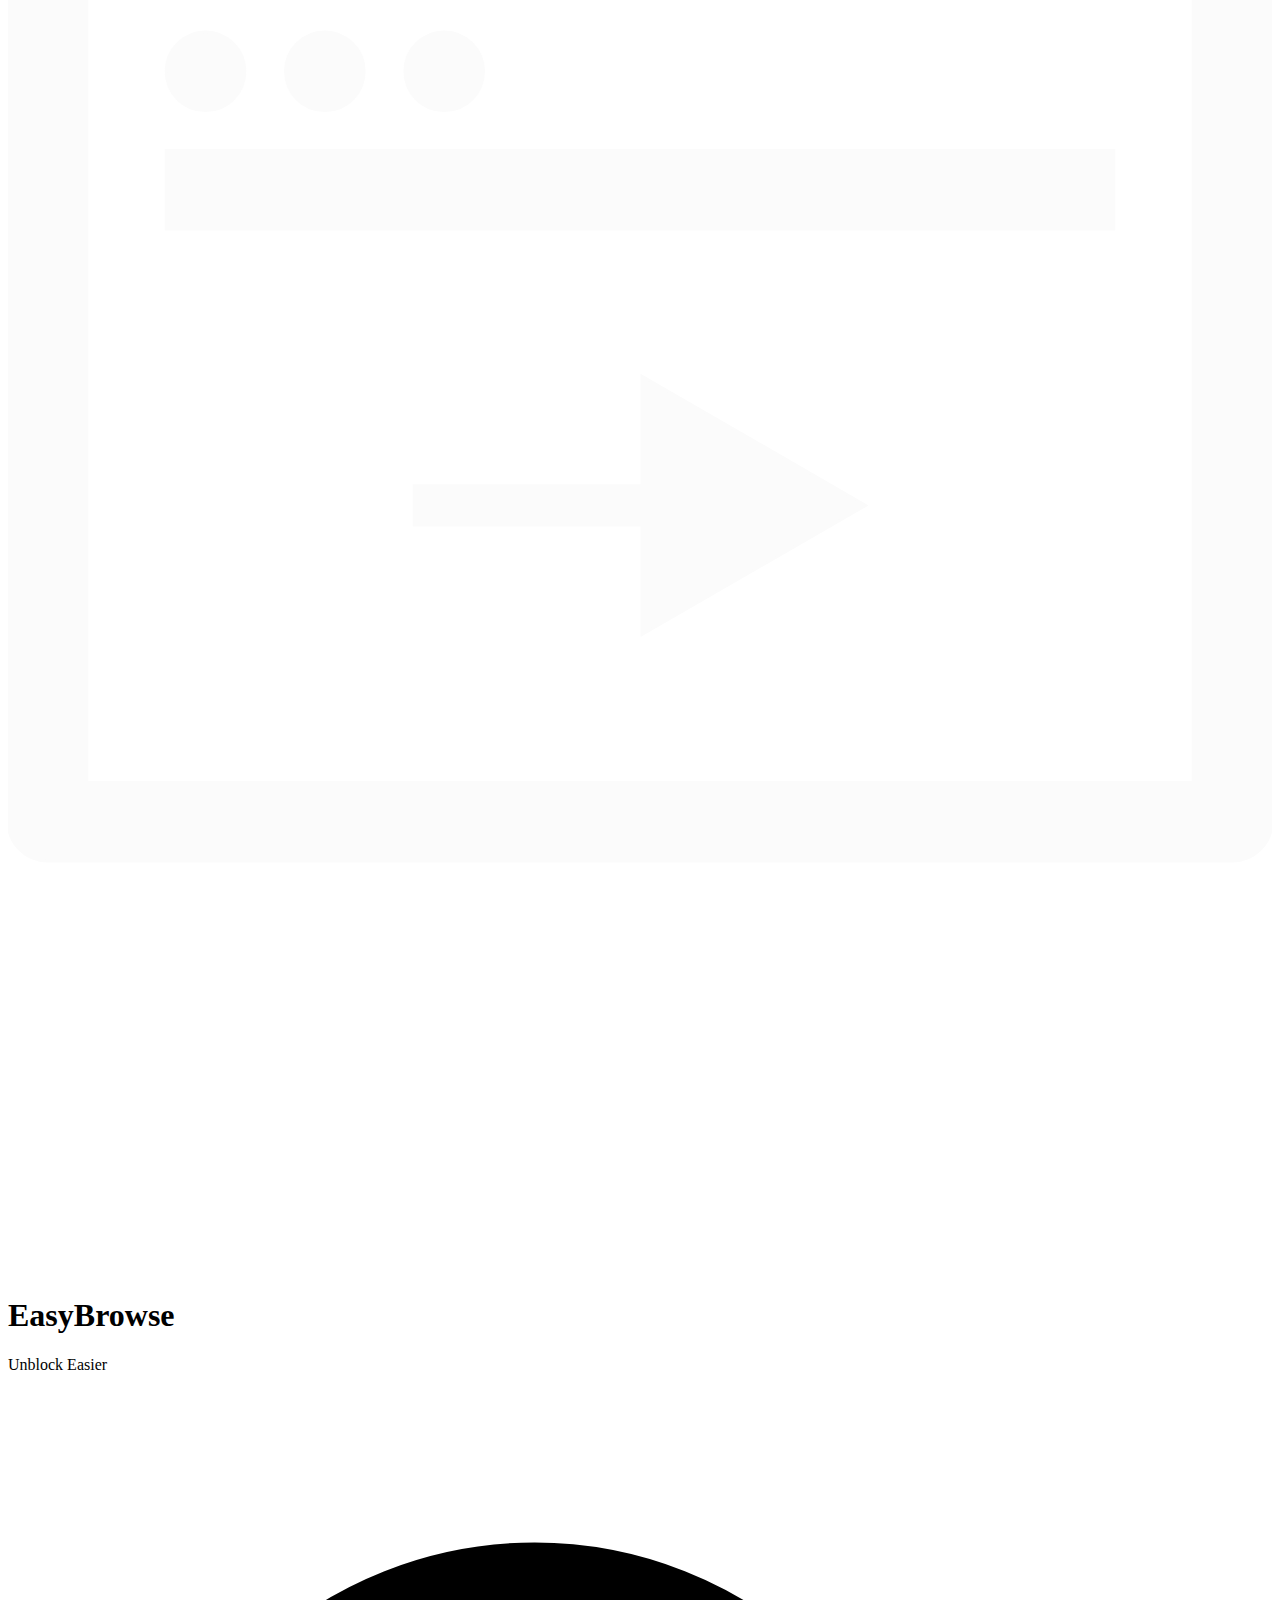
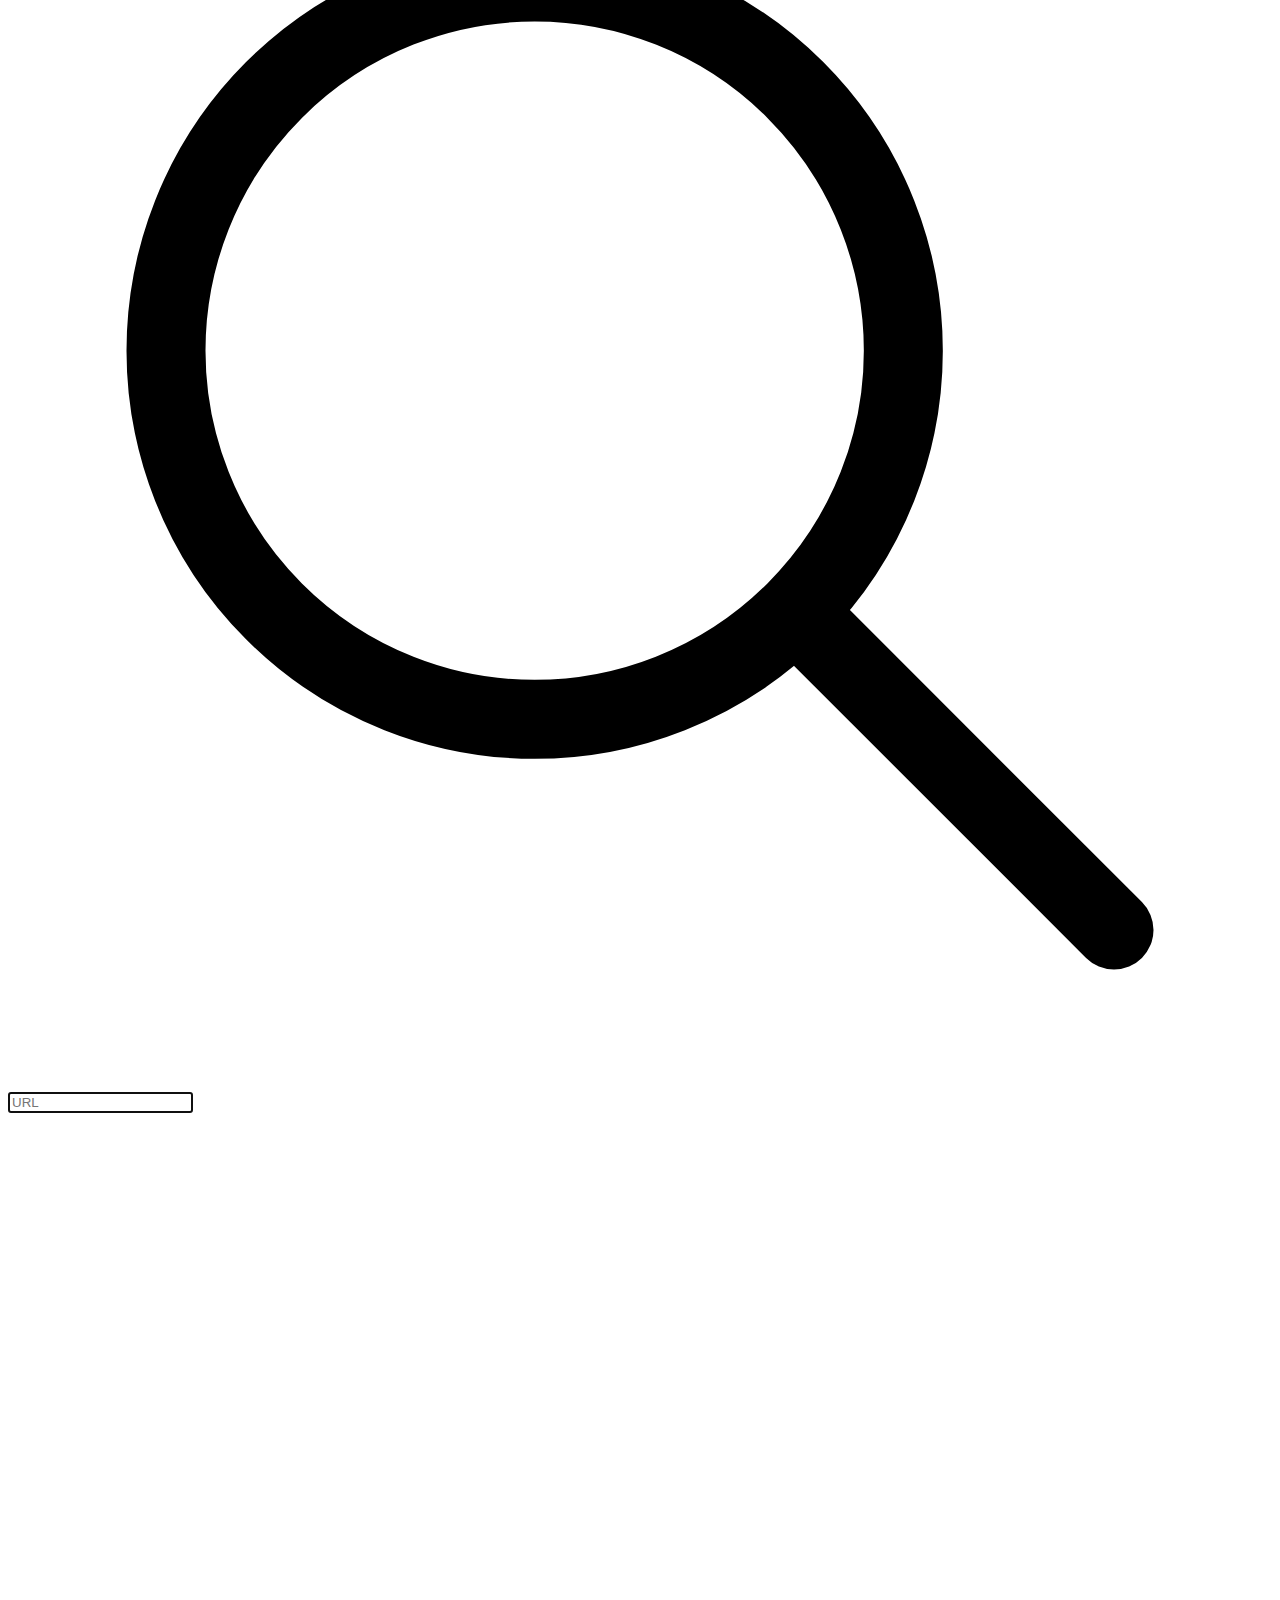
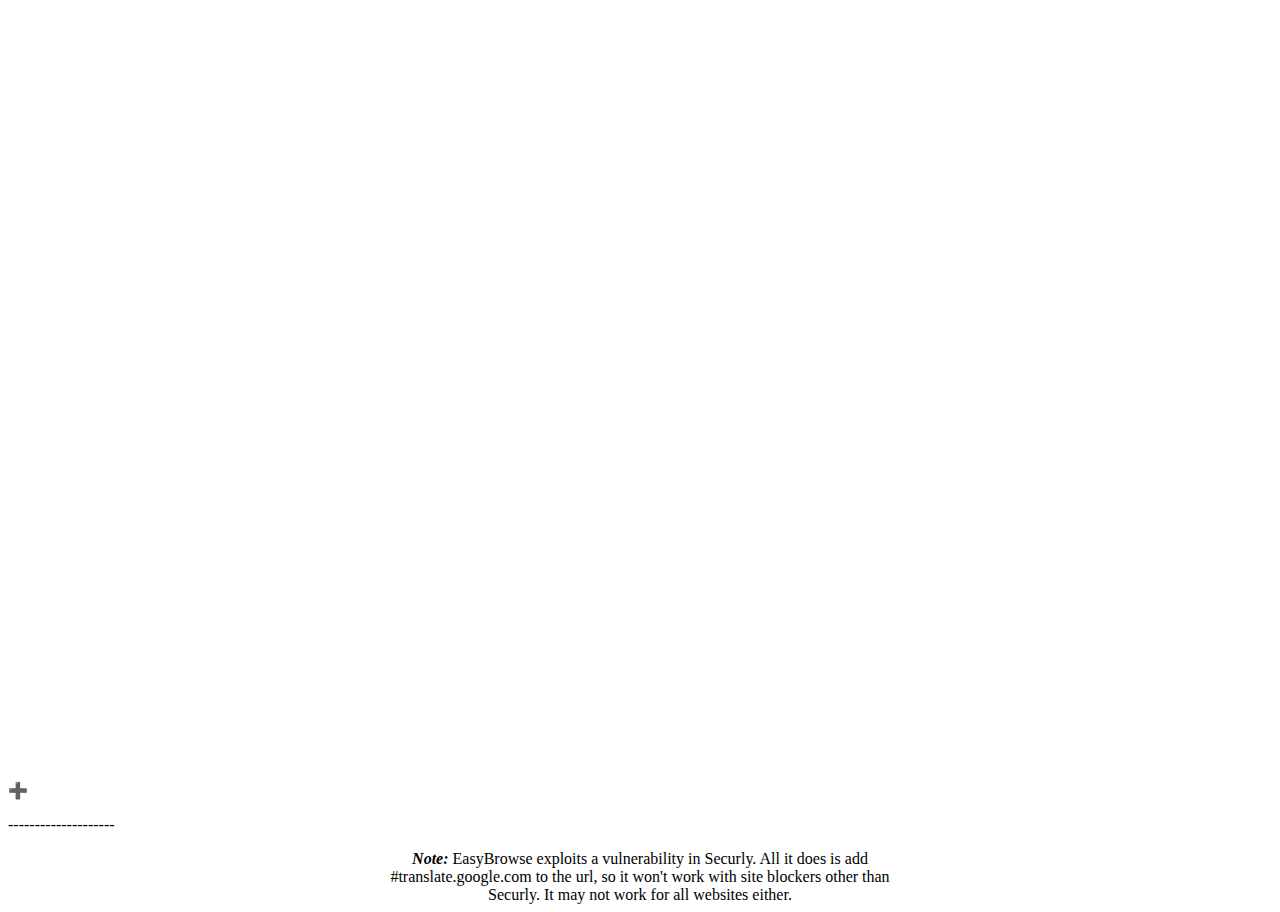
==== index.html @ 88501980 "Update index.html" ====
<!DOCTYPE html>
<html lang="en" data-theme="dark">
<head>
    <meta charset="UTF-8">
    <meta http-equiv="X-UA-Compatible" content="IE=edge">
    <meta name="viewport" content="width=device-width, initial-scale=1.0">
    <title>EasyBrowse</title>
    <link rel="icon" href="icon.png" />
    <link rel="stylesheet" id="relsn" href="https://script-js.github.io/whitemarket/static/styles/newin.css">
</head>
<body>
    <style>
        a {
    color: white;
  }

  a:hover {
    background-color: white;
    color: black;
  }
    </style>
    <script>
      function run(url) {
        var url1 = url.value
        if (url1.includes("http://") || url1.includes("https://")) {
          var urlrev = url1
        } else {
          var urlrev = "https://" + url1;
        }
        window.open(urlrev + "#translate.google.com")
      }

      function addbm() {
        var url1 = searchq.value
        if (url1.includes("http://") || url1.includes("https://")) {
          var urlrev = url1 + "#translate.google.com"
        } else {
          var urlrev = "https://" + url1 + "#translate.google.com";
        }
        var title1 = prompt("Title of Website")
        if (title1) {
        var toadd = "<a href='" + urlrev + "' target='_blank'>" + title1 + "</a><br>";
        if (localStorage.getItem("ezbbm")) {
          localStorage.setItem("ezbbm",localStorage.getItem("ezbbm") + toadd)
        } else {
          localStorage.setItem("ezbbm","<p>--------------------</p><a href='javascript:removebm()'>Remove All Bookmarks</a><p>--------------------</p>" + toadd)
        }
        location.reload()
                          }
      }

      function removebm() {
        var con = confirm("Are you sure you want to delete all bookmarks?")
        if (con == true) {
          localStorage.setItem("ezbbm","")
          location.reload()
        }
      }
    </script>
    <svg style="transform: translate(0px, -20%);" fill="#fbfbfb" class="logo" version="1.1" xmlns="http://www.w3.org/2000/svg" xmlns:xlink="http://www.w3.org/1999/xlink" viewBox="0 0 490 490" xml:space="preserve" style="--darkreader-inline-fill: #1a1c1e; --darkreader-inline-stroke: #e5e3e0;" data-darkreader-inline-fill="" stroke="#fbfbfb" data-darkreader-inline-stroke=""><g id="SVGRepo_bgCarrier" stroke-width="0"></g><g id="SVGRepo_tracerCarrier" stroke-linecap="round" stroke-linejoin="round"></g><g id="SVGRepo_iconCarrier"> <g id="line_19_"> <path d="M15.175,428.75H474.81c8.361,0,15.19-6.829,15.19-15.175V76.425c0-8.345-6.829-15.175-15.175-15.175H15.175 C6.829,61.25,0,68.079,0,76.425V413.56C0,421.921,6.829,428.75,15.175,428.75z M30.625,91.875h428.75v306.25H30.625V91.875z"></path> <circle cx="76.563" cy="122.546" r="15.313"></circle> <circle cx="122.822" cy="122.546" r="15.313"></circle> <circle cx="169.096" cy="122.546" r="15.313"></circle> <rect x="61.25" y="153.125" width="367.5" height="30.625"></rect> <polygon points="245.72,283.144 157.382,283.144 157.382,298.456 245.72,298.456 245.72,340.979 332.618,290.815 245.72,240.636 "></polygon> </g> </g></svg>
    <h1>EasyBrowse</h1>
    <p>Unblock Easier</p>
    <p>&nbsp;</p>
    <div class="search" id="search">
        <svg xmlns="http://www.w3.org/2000/svg" class="searchic" viewBox="0 0 24 24" stroke-width="1.5"
            stroke="currentColor" fill="none" stroke-linecap="round" stroke-linejoin="round">
            <path stroke="none" d="M0 0h24v24H0z" fill="none" />
            <circle cx="10" cy="10" r="7" />
            <line x1="21" y1="21" x2="15" y2="15" />
        </svg>
        <input placeholder="URL" id="searchq" autocomplete="off" class="searchi" autofocus>
        <a class="chc" onclick="run(searchq);">
            <svg xmlns="http://www.w3.org/2000/svg" class="check" viewBox="0 0 24 24" stroke-width="2" stroke="currentColor" fill="none" stroke-linecap="round" stroke-linejoin="round">
                <path stroke="none" d="M0 0h24v24H0z" fill="none"/>
                <path d="M5 12l5 5l10 -10" />
            </svg>
        </a>
        <a class="chc" onclick="addbm()" title="Bookmark">
            ➕
        </a>
    </div>
    <a href="index.html" download="EasyBrowse.html" style="display:none" id="dbtn">Download this page</a>
    <div id="bmarks" style="text-align:center"></div>
    <p>--------------------</p>
    <p style="width:40%;margin:auto;text-align:center;"><strong><var>Note:</var></strong> EasyBrowse exploits a vulnerability in Securly. All it does is add #translate.google.com to the url, so it won't work with site blockers other than Securly. It may not work for all websites either.</p>
    <script>
      if (localStorage.getItem("ezbbm")) {bmarks.innerHTML = localStorage.getItem("ezbbm")}
      searchq.addEventListener("keyup", function(event) {
    if (event.key === "Enter") {
        run(searchq)
    }
});
      if (location.href.includes("https://")) {
        dbtn.style.display = "block";
      }
    </script>
</body>

</html>
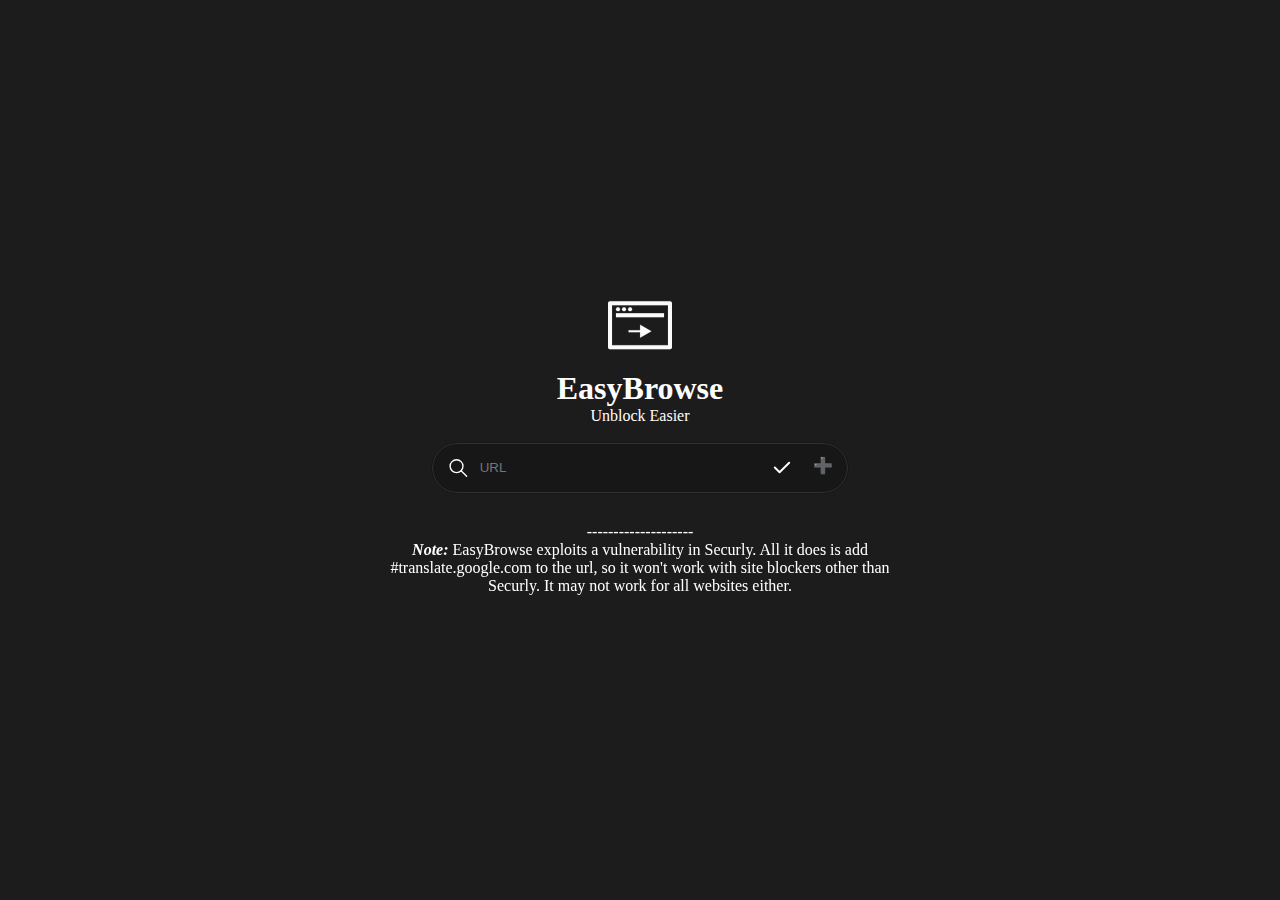
==== commit f13098ab: "Update index.html" ====
--- a/index.html
+++ b/index.html
@@ -6,7 +6,7 @@
     <meta name="viewport" content="width=device-width, initial-scale=1.0">
     <title>EasyBrowse</title>
     <link rel="icon" href="icon.png" />
-    <link rel="stylesheet" id="relsn" href="https://script-js.github.io/whitemarket/static/styles/newin.css">
+    <link rel="stylesheet" id="relsn" href="newin.css">
 </head>
 <body>
     <style>
--- a/newin.css
+++ b/newin.css
@@ -0,0 +1,271 @@
+@font-face {
+    font-family: Metro;
+    src: url(../resources/metropolis-extra-bold.otf);
+}
+
+@font-face {
+    font-family: Ubuntu;
+    src: url(../resources/Ubuntu-Medium.ttf);
+}
+
+@font-face {
+    font-family: Roboto;
+    src: url(../resources/Roboto.ttf);
+}
+
+[data-theme="dark"] {
+    --body: #1c1c1c;
+    --color: white;
+    --userselect-background: #696969;
+    --userselect-color: #1d1d1d;
+
+    /* logo */
+    --logoColor: #47CA64;
+
+    /* search */
+    --search-color: #aaa;
+    --search-background: #171717;
+    --search-border: #313131;
+    --search-background-hover: #0c0c0c;
+    --search-border-hover: #171717;
+    --search-outline-hover: #0c0c0c;
+    --search-outline: #171717;
+    /* icons */
+    --search-icon-color: white;
+    --check-color: white;
+    --check-background-hover: #4cb05e;
+    --check-color-hover: #2b6836;
+}
+
+[data-theme="light"] {
+    --body: #686868;
+    --color: white;
+    --userselect-background: #696969;
+    --userselect-color: #1d1d1d;
+
+    /* logo */
+    --logoColor: #2A803C;
+
+    /* search */
+    --search-color: #aaa;
+    --search-background: #444;
+    --search-border: #808080;
+    --search-outline: #444;
+    --search-background-hover: #313131;
+    --search-border-hover: #444;
+    --search-outline-hover: #313131;
+    /* icons */
+    --search-icon-color: white;
+    --check-color: white;
+    --check-background-hover: #5fd073;
+    --check-color-hover: #3f8e4e;
+}
+
+[data-theme="night"] {
+    --body: #181446;
+    --color: white;
+    --userselect-background: #32299b;
+    --userselect-color: #b0a95d;
+
+    /* logo */
+    --logoColor: #fff7a5;
+
+    /* search */
+    --search-color: #efe688;
+    --search-background: #0f0c32;
+    --search-border: #0f0c32;
+    --search-outline: #efe688;
+    --search-background-hover: #060516;
+    --search-border-hover: #000000;
+    --search-outline-hover: #051004;
+
+    /* icons */
+    --search-icon-color: #fff7a5;
+    --check-color: #fff7a5;
+    --check-background-hover: #1e195c;
+    --check-color-hover: #efe688;
+}
+
+[data-theme="fracital"] {
+    --body: #222;
+    --color: white;
+    --userselect-background: #575757;
+    --userselect-color: #ff40f7;
+
+    /* logo */
+    --logoColor: #FF40F7;
+
+    /* search */
+    --search-color: #ff40f7;
+    --search-background: #1B1A1A;
+    --search-border: #0f0c32;
+    --search-outline: #ff40f7;
+    --search-background-hover: #151515;
+    --search-border-hover: #151515;
+    --search-outline-hover: #b727b1;
+
+    /* icons */
+    --search-icon-color: #ff40f7;
+    --check-color: #ff40f7;
+    --check-background-hover: #2E2D2E;
+    --check-color-hover: #ff40f7;
+}
+
+[data-theme="almond"] {
+    --body: #131313;
+    --color: white;
+    --userselect-background: #ffffff1a;
+    --userselect-color: #FFC889;
+
+    /* logo */
+    --logoColor: #E89D46;
+
+    /* search */
+    --search-color: #E89D46;
+    --search-background: #1B1A1A;
+    --search-border: #0f0c32;
+    --search-outline: #E89D46;
+    --search-background-hover: #151515;
+    --search-border-hover: #151515;
+    --search-outline-hover: #b97e3a;
+
+    /* icons */
+    --search-icon-color: #E89D46;
+    --check-color: #E89D46;
+    --check-background-hover: #2E2D2E;
+    --check-color-hover: #E89D46;
+}
+
+::selection {
+    background: var(--userselect-background);
+    color: var(--userselect-color);
+}
+
+* {
+    margin: 0;
+    padding: 0;
+}
+
+html {
+    scrollbar-color: var(--color) var(--body);
+    scrollbar-width: thin;
+}
+
+::-webkit-scrollbar {
+    width: 6px;
+}
+
+::-webkit-scrollbar-track {
+    background: var(--body);
+}
+
+::-webkit-scrollbar-thumb {
+    background-color: var(--color);
+    border-radius: 6px;
+}
+
+body {
+    font-family: Roboto;
+    margin: 0;
+    background: var(--body);
+    color: var(--color);
+    display: grid;
+    min-height: 100vh;
+    justify-items: center;
+    align-content: center;
+}
+
+.welcome {
+    display: grid;
+    justify-items: center;
+    width: max-content;
+}
+
+.logo {
+    width: 4em;
+    height: 4em;
+}
+
+.fill {
+    fill: var(--logoColor);
+}
+
+.search {
+    width: 25em;
+    height: 3em;
+    background-color: var(--search-background);
+    border: 1px solid var(--search-border);
+    outline: 1px solid var(--search-outline);
+    border-radius: 37px;
+    display: flex;
+    align-items: center;
+    padding-left: 14px;
+    margin-bottom: 30px;
+    transition: ease 0.5s;
+}
+
+.search:hovr {
+    background-color: var(--search-background-hover);
+    border: 1px solid var(--search-border-hover);
+    outline: 1px solid var(--search-outline-hover);
+}
+
+.search:focus {
+    background-color: var(--search-background-hover);
+    border: 1px solid var(--search-border-hover);
+    outline: 1px solid var(--search-outline-hover);
+}
+
+.searchi {
+    width: 100%;
+    height: 100%;
+    background-color: transparent;
+    border: none;
+    outline: none;
+    color: var(--search-color);
+}
+
+.searchic {
+    width: 32px;
+    height: 22px;
+    margin-right: 10px;
+    color: var(--search-icon-color);
+}
+
+a.chc {
+    width: 23px;
+    height: 23px;
+    margin-right: 8px;
+    padding: 6px;
+    transition: ease 0.2s;
+    border-radius: 30px;
+    cursor: var(--cursorHand);
+}
+
+.check {
+    width: 23px;
+    height: 23px;
+    color: var(--check-color);
+}
+
+.chc:hover {
+    background-color: var(--check-background-hover);
+}
+
+.chc:hover svg {
+    color: var(--check-color-hover);
+}
+
+.rectUp {
+    border-radius: 10px;
+    background-color: var(--search-background-hover);
+    border: 1px solid var(--search-border-hover);
+    outline: 1px solid var(--search-outline-hover);
+}
+
+.rectDown {
+    background-color: var(--search-background);
+    border: 1px solid var(--search-border);
+    outline: 1px solid var(--search-outline);
+    border-radius: 37px;
+}
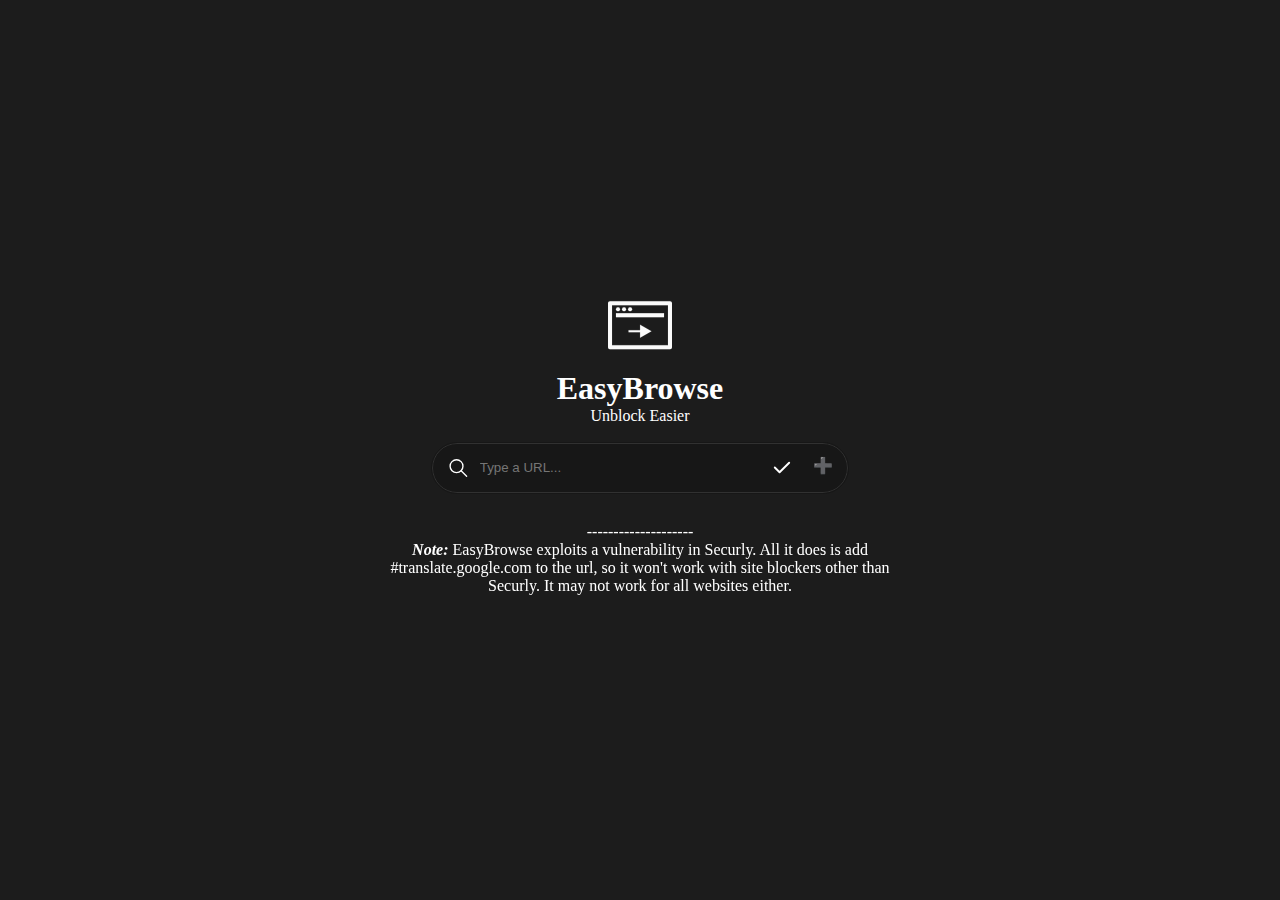
==== commit 22b7c65d: "Update index.html" ====
--- a/index.html
+++ b/index.html
@@ -68,7 +68,7 @@
             <circle cx="10" cy="10" r="7" />
             <line x1="21" y1="21" x2="15" y2="15" />
         </svg>
-        <input placeholder="URL" id="searchq" autocomplete="off" class="searchi" autofocus>
+        <input placeholder="Type a URL..." id="searchq" autocomplete="off" class="searchi" autofocus>
         <a class="chc" onclick="run(searchq);">
             <svg xmlns="http://www.w3.org/2000/svg" class="check" viewBox="0 0 24 24" stroke-width="2" stroke="currentColor" fill="none" stroke-linecap="round" stroke-linejoin="round">
                 <path stroke="none" d="M0 0h24v24H0z" fill="none"/>
--- a/newin.css
+++ b/newin.css
@@ -204,7 +204,7 @@
     transition: ease 0.5s;
 }
 
-.search:hovr {
+.search:hover {
     background-color: var(--search-background-hover);
     border: 1px solid var(--search-border-hover);
     outline: 1px solid var(--search-outline-hover);
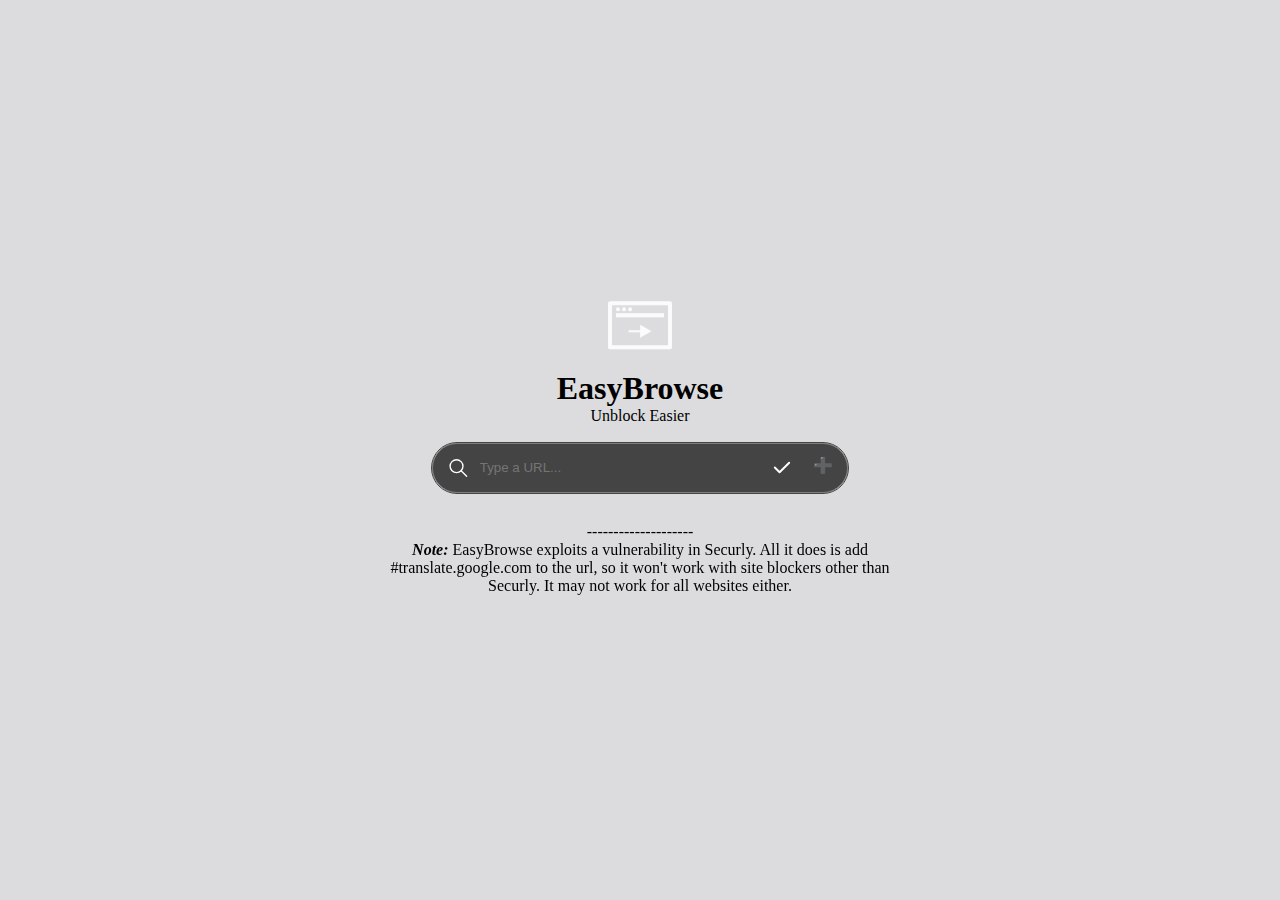
==== commit ef83f0f0: "Update index.html" ====
--- a/index.html
+++ b/index.html
@@ -6,7 +6,7 @@
     <meta name="viewport" content="width=device-width, initial-scale=1.0">
     <title>EasyBrowse</title>
     <link rel="icon" href="icon.png" />
-    <link rel="stylesheet" id="relsn" href="newin.css">
+    <link rel="stylesheet" id="relsn" href="https://script-js.github.io/ezbrowse/newin.css">
 </head>
 <body>
     <style>
@@ -93,6 +93,11 @@
       if (location.href.includes("https://")) {
         dbtn.style.display = "block";
       }
+
+        if (window.matchMedia && !window.matchMedia('(prefers-color-scheme: dark)').matches) {
+    document.documentElement.setAttribute("data-theme", "light");
+    tchanger.value = "light" 
+}
     </script>
 </body>
 
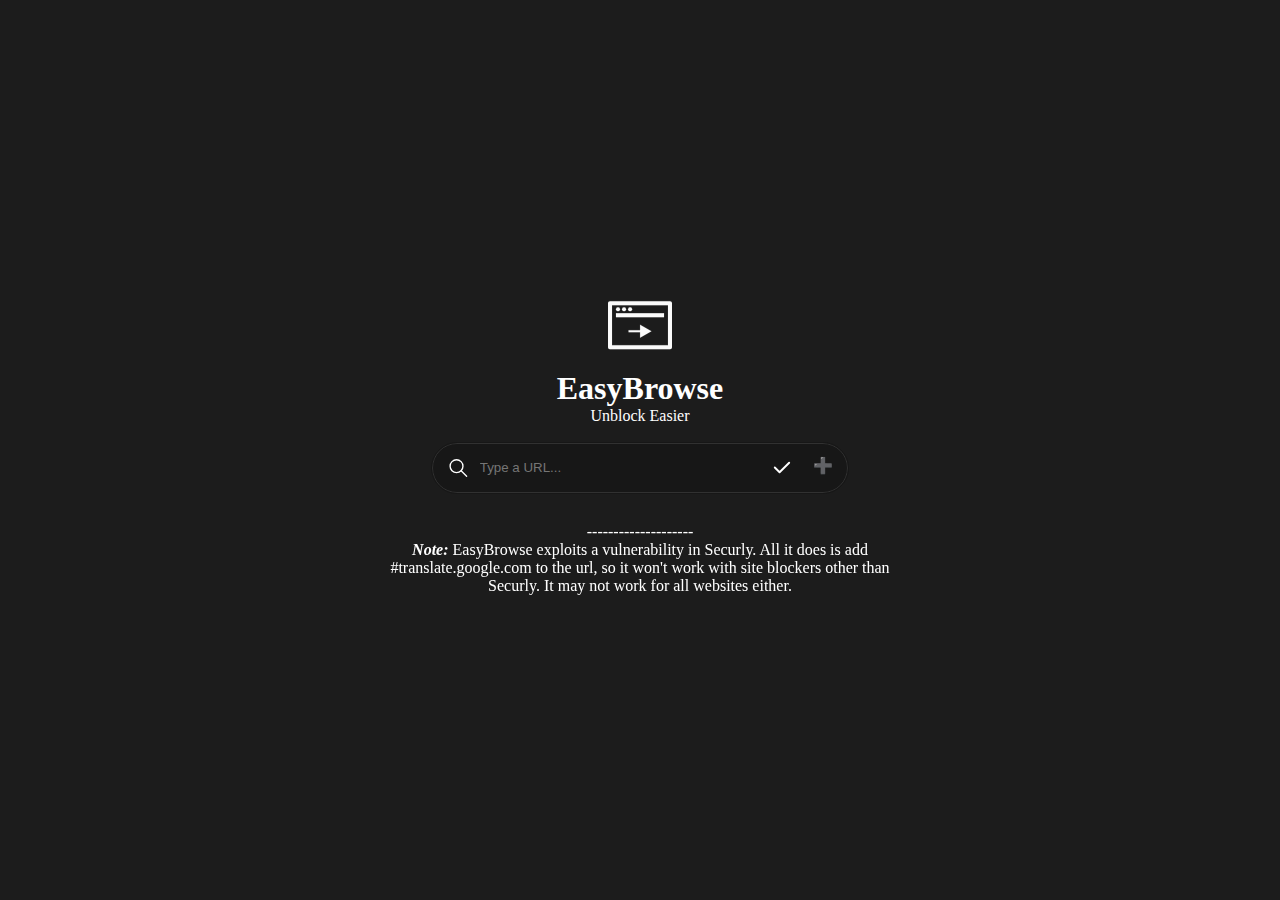
==== commit acafed89: "Update index.html" ====
--- a/index.html
+++ b/index.html
@@ -93,11 +93,6 @@
       if (location.href.includes("https://")) {
         dbtn.style.display = "block";
       }
-
-        if (window.matchMedia && !window.matchMedia('(prefers-color-scheme: dark)').matches) {
-    document.documentElement.setAttribute("data-theme", "light");
-    tchanger.value = "light" 
-}
     </script>
 </body>
 
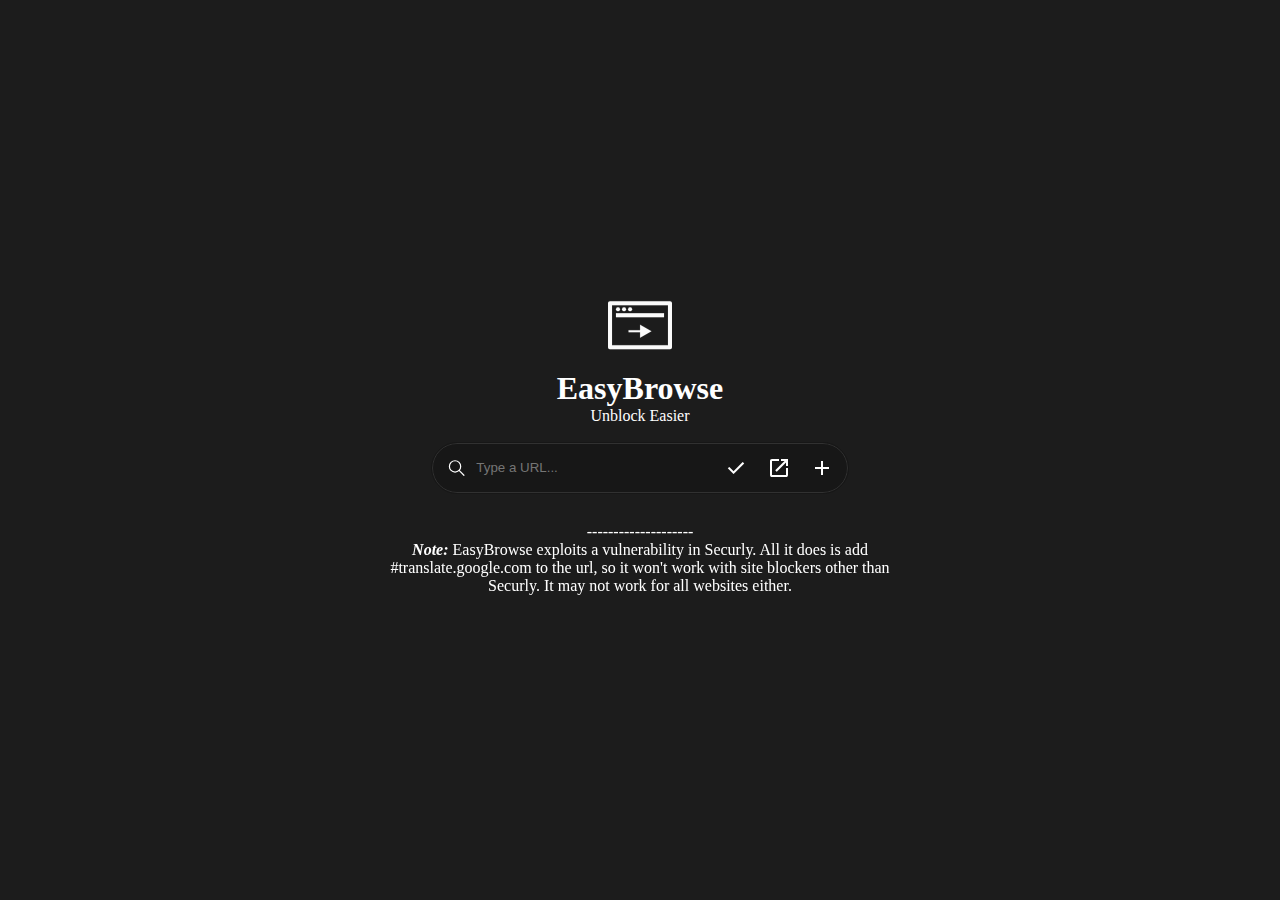
==== commit a32ac68e: "Update index.html" ====
--- a/index.html
+++ b/index.html
@@ -6,8 +6,19 @@
     <meta name="viewport" content="width=device-width, initial-scale=1.0">
     <title>EasyBrowse</title>
     <link rel="icon" href="icon.png" />
+    <link rel="manifest" href="manifest.json"/>
     <link rel="stylesheet" id="relsn" href="https://script-js.github.io/ezbrowse/newin.css">
+    <link rel="stylesheet" href="https://fonts.googleapis.com/css2?family=Material+Symbols+Outlined:opsz,wght,FILL,GRAD@20..48,100..700,0..1,-50..200" />
 </head>
+    <style>
+.material-symbols-outlined {
+  font-variation-settings:
+  'FILL' 0,
+  'wght' 400,
+  'GRAD' 0,
+  'opsz' 24
+}
+</style>
 <body>
     <style>
         a {
@@ -20,14 +31,18 @@
   }
     </style>
     <script>
-      function run(url) {
+      function run(url,nt) {
         var url1 = url.value
         if (url1.includes("http://") || url1.includes("https://")) {
           var urlrev = url1
         } else {
           var urlrev = "https://" + url1;
         }
-        window.open(urlrev + "#translate.google.com")
+        if (nt) {
+          window.open(urlrev + "#translate.google.com")
+        } else {
+          location.replace(urlrev + "#translate.google.com")
+        }
       }
 
       function addbm() {
@@ -70,13 +85,19 @@
         </svg>
         <input placeholder="Type a URL..." id="searchq" autocomplete="off" class="searchi" autofocus>
         <a class="chc" onclick="run(searchq);">
-            <svg xmlns="http://www.w3.org/2000/svg" class="check" viewBox="0 0 24 24" stroke-width="2" stroke="currentColor" fill="none" stroke-linecap="round" stroke-linejoin="round">
-                <path stroke="none" d="M0 0h24v24H0z" fill="none"/>
-                <path d="M5 12l5 5l10 -10" />
-            </svg>
+            <span class="material-symbols-outlined">
+              done
+            </span>
+        </a>
+        <a class="chc" onclick="run(searchq,true);">
+            <span class="material-symbols-outlined">
+              open_in_new
+            </span>
         </a>
         <a class="chc" onclick="addbm()" title="Bookmark">
-            ➕
+            <span class="material-symbols-outlined">
+add
+</span>
         </a>
     </div>
     <a href="index.html" download="EasyBrowse.html" style="display:none" id="dbtn">Download this page</a>
